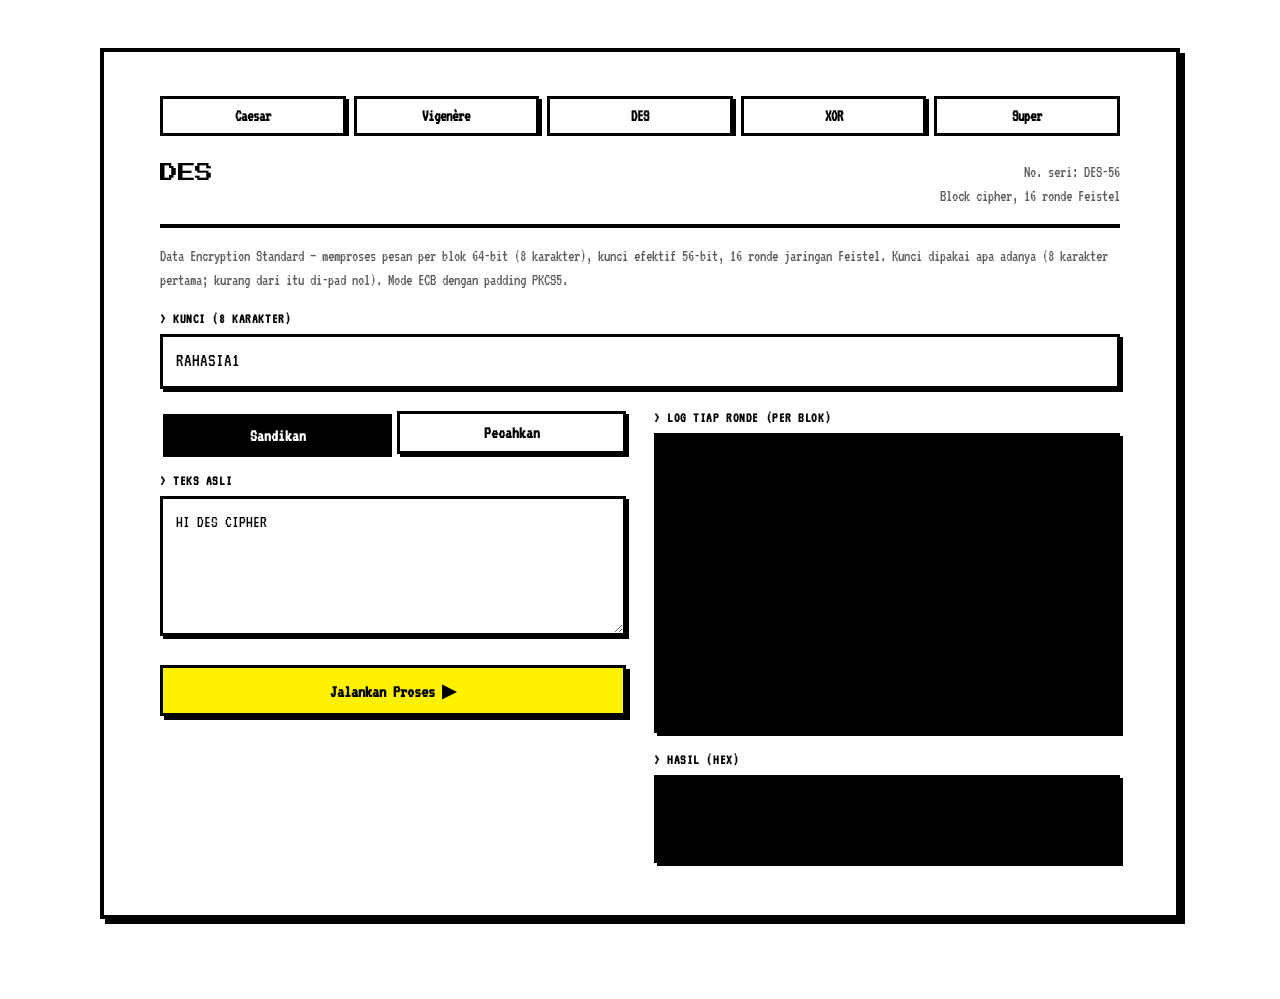
==== des.html @ 14af9d4d "des.html" ====
<!DOCTYPE html>
<html lang="id">
<head>
<meta charset="UTF-8">
<meta name="viewport" content="width=device-width, initial-scale=1.0">
<title>DES</title>
<link rel="stylesheet" href="/shared/theme.css">
</head>
<body>

<div class="sheet">
  <div id="nav-slot"></div>

  <div class="letterhead">
    <h1>DES</h1>
    <div class="ref">No. seri: DES-56<br>Block cipher, 16 ronde Feistel</div>
  </div>

  <p class="footnote" style="margin-bottom:20px; font-size:16px;">
    Data Encryption Standard — memproses pesan per blok 64-bit (8 karakter), kunci
    efektif 56-bit, 16 ronde jaringan Feistel. Kunci dipakai apa adanya (8 karakter
    pertama; kurang dari itu di-pad nol). Mode ECB dengan padding PKCS5.
  </p>

  <div class="field">
    <label for="keyInput">kunci (8 karakter)</label>
    <input type="text" id="keyInput" value="RAHASIA1" maxlength="8">
  </div>

  <div class="bento-grid">

    <div class="bento-panel">
      <div class="mode-row" style="margin-bottom:0;">
        <button class="mode-btn active" data-mode="encrypt">Sandikan</button>
        <button class="mode-btn" data-mode="decrypt">Pecahkan</button>
      </div>

      <div class="field">
        <label id="inputLabel" for="inputText">teks asli</label>
        <textarea id="inputText" style="min-height:140px; font-size:17px;">HI DES CIPHER</textarea>
      </div>

      <button class="run-btn" id="runBtn">Jalankan Proses ▶</button>
      <p class="footnote" id="warnBox" style="margin-top:8px; font-size:15px;"></p>
    </div>

    <div class="bento-panel">
      <div class="field">
        <label>log tiap ronde (per blok)</label>
        <div id="processLogContainer" class="terminal-log" style="min-height:300px; font-size:15px;"></div>
      </div>

      <div class="field">
        <label id="outputLabel">hasil (hex)</label>
        <div class="output-box" id="outputText" style="font-size:17px;"></div>
      </div>
    </div>

  </div>
</div>

<script src="/shared/nav.js"></script>
<script src="/shared/process-log.js"></script>
<script src="/ciphers/xor.js"></script>
<script src="/ciphers/des.js"></script>
<script>
  let mode = 'encrypt';
  const modeButtons = document.querySelectorAll('.mode-btn');
  const keyInput = document.getElementById('keyInput');
  const inputText = document.getElementById('inputText');
  const inputLabel = document.getElementById('inputLabel');
  const outputText = document.getElementById('outputText');
  const outputLabel = document.getElementById('outputLabel');
  const warnBox = document.getElementById('warnBox');
  const runBtn = document.getElementById('runBtn');

  modeButtons.forEach(btn=>{
    btn.addEventListener('click', ()=>{
      modeButtons.forEach(b=>b.classList.remove('active'));
      btn.classList.add('active');
      mode = btn.dataset.mode;
      inputLabel.textContent = mode === 'encrypt' ? 'teks asli' : 'teks tersandi (hex)';
      outputLabel.textContent = mode === 'encrypt' ? 'hasil (hex)' : 'hasil (teks asli)';
      warnBox.textContent = '';
      if(mode === 'encrypt'){
        inputText.value = 'HI DES CIPHER';
      } else {
        inputText.value = desProcess('HI DES CIPHER', keyInput.value, 'encrypt').result;
      }
    });
  });

  runBtn.addEventListener('click', ()=>{
    warnBox.textContent = '';
    outputText.textContent = ' ';
    try{
      const { result, steps } = desProcess(inputText.value, keyInput.value, mode);
      runBtn.disabled = true;
      runTerminalLog('processLogContainer', steps, ()=>{
        outputText.textContent = result || ' ';
        runBtn.disabled = false;
      }, 15);
    }catch(err){
      warnBox.textContent = err.message;
    }
  });
</script>
</body>
</html>
---- shared/theme.css ----
@import url('https://fonts.googleapis.com/css2?family=Press+Start+2P&family=VT323&display=swap');

:root{
  --paper:#ffffff;
  --paper-dark:#ffffff;
  --ink:#000000;
  --ink-soft:#5c5c5c;
  --red:#000000;
  --red-soft:#5c5c5c;
  --line:#000000;
  --accent:#000000;
  --accent-soft:#e8e8e8;
  --radius:0px;
  --shadow:5px 5px 0 #000;
}

*{ box-sizing:border-box; }

body{
  margin:0;
  min-height:100vh;
  background:
    radial-gradient(#00000014 1.5px, transparent 1.5px) 0 0/16px 16px,
    #ffffff;
  font-family:'VT323', monospace;
  color:var(--ink);
  display:flex;
  justify-content:center;
  padding:48px 18px 80px;
  image-rendering:pixelated;
}

.sheet{
  width:100%;
  max-width:880px;
  background:var(--paper-dark);
  border:4px solid var(--ink);
  border-radius:0;
  box-shadow:var(--shadow);
  padding:32px 34px 38px;
}

@media (min-width: 860px){
  .sheet{ max-width:960px; padding:44px 56px 52px; }
}

.letterhead{
  display:flex;
  justify-content:space-between;
  align-items:flex-start;
  border-bottom:4px solid var(--ink);
  padding-bottom:16px;
  margin-bottom:16px;
}
.letterhead h1{
  font-family:'Press Start 2P', monospace;
  font-size:18px;
  font-weight:400;
  line-height:1.5;
  margin:0;
  letter-spacing:-0.02em;
}
.letterhead .ref{
  font-size:16px;
  color:var(--ink-soft);
  text-align:right;
  line-height:1.5;
  white-space:nowrap;
}
.letterhead .ref a{
  display:inline-flex;
  align-items:center;
  gap:6px;
  border:3px solid var(--ink) !important;
  background:#fff200 !important;
  color:var(--ink) !important;
  padding:7px 14px !important;
  border-radius:0;
  font-weight:700;
  font-family:'VT323', monospace;
  font-size:16px;
  box-shadow:3px 3px 0 #000;
  transition:transform .08s ease, box-shadow .08s ease;
}
.letterhead .ref a:hover{ transform:translate(2px,2px); box-shadow:1px 1px 0 #000; }

.field{ margin-bottom:22px; }
label{
  display:block;
  font-size:14px;
  font-weight:700;
  color:var(--ink);
  margin-bottom:8px;
  text-transform:uppercase;
  letter-spacing:0.04em;
}
label::before{ content:"> "; }

textarea, input[type="text"], input[type="number"]{
  width:100%;
  background:var(--paper);
  color:var(--ink);
  border:3px solid var(--ink);
  border-radius:0;
  padding:11px 13px;
  font-family:'VT323', monospace;
  font-size:19px;
  line-height:1.4;
  outline:none;
  box-shadow:3px 3px 0 #000;
}
textarea{ min-height:88px; resize:vertical; }
textarea:focus, input:focus{
  box-shadow:5px 5px 0 #000;
  transform:translate(-2px,-2px);
}

.output-box{
  width:100%;
  min-height:88px;
  background:#000000;
  border:3px solid var(--ink);
  border-radius:0;
  padding:11px 13px;
  font-family:'VT323', monospace;
  font-size:19px;
  line-height:1.4;
  color:#00ff41;
  white-space:pre-wrap;
  word-break:break-word;
  box-shadow:3px 3px 0 #000;
}

.mode-row{
  display:flex;
  background:transparent;
  border:none;
  padding:0;
  gap:8px;
  margin-bottom:24px;
}
.mode-btn{
  flex:1;
  padding:10px 0;
  background:#fff;
  border:3px solid var(--ink);
  border-radius:0;
  color:var(--ink);
  font-family:'VT323', monospace;
  font-size:17px;
  font-weight:700;
  cursor:pointer;
  box-shadow:3px 3px 0 #000;
  transition:transform .08s ease, box-shadow .08s ease;
}
.mode-btn:hover{ transform:translate(1px,1px); box-shadow:2px 2px 0 #000; }
.mode-btn.active{
  background:var(--ink);
  color:#fff;
  transform:translate(3px,3px);
  box-shadow:0 0 0 #000;
}

.footnote{
  margin-top:10px;
  font-size:15px;
  color:var(--ink-soft);
  line-height:1.5;
}

.process-panel{
  margin-top:26px;
  border-top:3px solid var(--ink);
  padding-top:18px;
  max-height:320px;
  overflow-y:auto;
}
.process-table{
  width:100%;
  border-collapse:collapse;
  font-size:15px;
  margin-top:4px;
}
.process-table th, .process-table td{
  border:2px solid var(--ink);
  padding:7px 10px;
  text-align:center;
}
.process-table th{
  background:var(--ink);
  color:#fff;
  font-weight:700;
  text-transform:uppercase;
  font-size:13px;
}
.process-table tbody tr:nth-child(even){ background:#f0f0f0; }
.log-empty{ font-size:15px; color:var(--ink-soft); }

.terminal-log{
  background:#000;
  border:3px solid var(--ink);
  padding:14px 16px;
  min-height:120px;
  max-height:280px;
  overflow-y:auto;
  box-shadow:3px 3px 0 #000;
}
.term-line{
  margin:0 0 4px;
  color:#00ff41;
  font-family:'VT323', monospace;
  font-size:16px;
  white-space:pre-wrap;
  word-break:break-word;
}
.run-btn{
  width:100%;
  padding:12px 0;
  margin-top:6px;
  background:#fff200;
  border:3px solid var(--ink);
  font-family:'VT323', monospace;
  font-weight:700;
  font-size:18px;
  cursor:pointer;
  box-shadow:4px 4px 0 #000;
  transition:transform .08s ease, box-shadow .08s ease;
}
.run-btn:hover{ transform:translate(2px,2px); box-shadow:2px 2px 0 #000; }
.run-btn:active{ transform:translate(4px,4px); box-shadow:0 0 0 #000; }

.grid-2{
  display:grid;
  grid-template-columns:1fr;
  gap:0;
}
@media (min-width: 860px){
  .grid-2{
    grid-template-columns:1fr 1fr;
    gap:24px;
    align-items:start;
  }
}
.bento-grid{
  display:grid;
  grid-template-columns:1fr;
  gap:24px;
  align-items:start;
}
@media (min-width: 860px){
  .bento-grid{
    grid-template-columns:1fr 1fr;
    gap:28px;
  }
}
.bento-panel{
  display:flex;
  flex-direction:column;
  gap:20px;
}
.bento-panel .field{ margin-bottom:0; }

@media (min-width: 860px){
  .sheet{ max-width:1080px; }
}
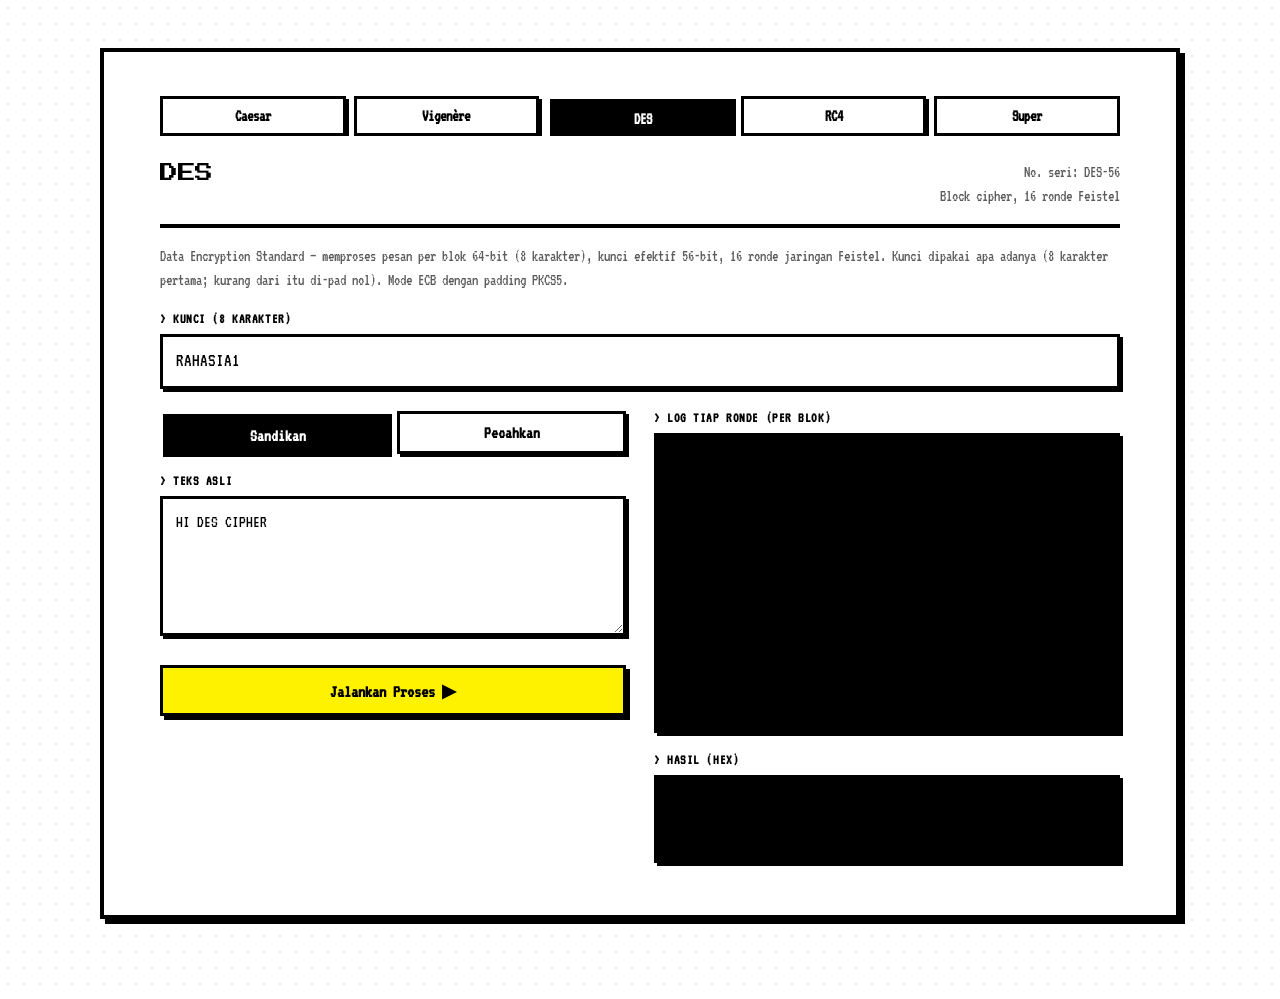
==== commit 761875de: "add rc4" ====
--- a/des.html
+++ b/des.html
@@ -61,7 +61,7 @@
 
 <script src="/shared/nav.js"></script>
 <script src="/shared/process-log.js"></script>
-<script src="/ciphers/xor.js"></script>
+<script src="/shared/byte-utils.js"></script>
 <script src="/ciphers/des.js"></script>
 <script>
   let mode = 'encrypt';
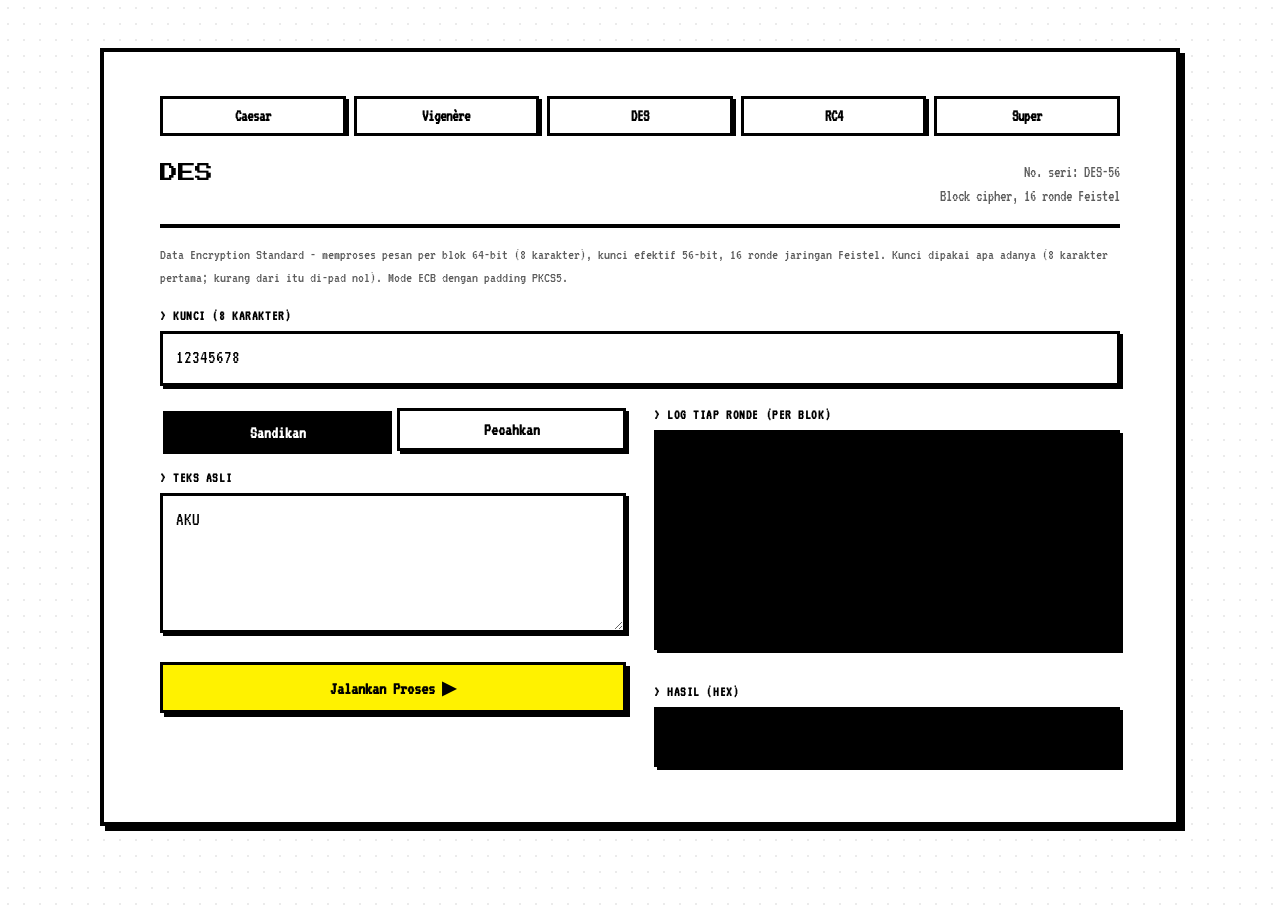
==== commit edeba22b: "Merge branch 'main' into Baru-Mooie" ====
--- a/des.html
+++ b/des.html
@@ -1,4 +1,4 @@
-<!DOCTYPE html>
+<!-- <!DOCTYPE html>
 <html lang="id">
 <head>
 <meta charset="UTF-8">
@@ -106,4 +106,220 @@
   });
 </script>
 </body>
+</html> -->
+
+<!DOCTYPE html>
+<html lang="id">
+<head>
+    <meta charset="UTF-8">
+    <meta name="viewport" content="width=device-width, initial-scale=1.0">
+    <title>DES - Data Encryption Standard</title>
+    <link rel="stylesheet" href="/shared/theme.css">
+    <style>
+      #processLogContainer {
+        height: 220px !important;
+        max-height: 220px !important;
+        overflow-y: auto !important;
+        box-sizing: border-box;
+      }
+      #outputText {
+        height: 60px !important;
+        min-height: 60px !important;
+        max-height: 60px !important;
+        resize: none;
+        box-sizing: border-box;
+      }
+    </style>
+</head>
+<body>
+
+<div class="sheet">
+    <!-- Slot Navigasi Bar Atas -->
+    <div id="nav-slot"></div>
+
+    <!-- Header Judul & Seri -->
+    <div class="letterhead">
+        <h1>DES</h1>
+        <div class="ref">No. seri: DES-56<br>Block cipher, 16 ronde Feistel</div>
+    </div>
+
+    <p class="footnote" style="margin-bottom:20px;">
+        Data Encryption Standard - memproses pesan per blok 64-bit (8 karakter), kunci efektif 56-bit, 16 ronde jaringan Feistel. Kunci dipakai apa adanya (8 karakter pertama; kurang dari itu di-pad nol). Mode ECB dengan padding PKCS5.
+    </p>
+
+    <!-- Field Kunci -->
+    <div class="field">
+        <label for="cipherKey">kunci (8 karakter)</label>
+        <input type="text" id="cipherKey" value="12345678" placeholder="Masukkan kunci 8 karakter...">
+    </div>
+
+    <!-- Bento Grid Layout 2 Kolom -->
+    <div class="bento-grid">
+
+        <!-- Kolom Kiri: Input & Mode -->
+        <div class="bento-panel">
+            <div class="mode-row" style="margin-bottom:0;">
+                <button class="mode-btn active" id="btnModeEncrypt">Sandikan</button>
+                <button class="mode-btn" id="btnModeDecrypt">Pecahkan</button>
+            </div>
+
+            <div class="field">
+                <label id="inputLabel" for="inputText">teks asli</label>
+                <textarea id="inputText" style="min-height:140px;">AKU</textarea>
+            </div>
+
+            <button class="run-btn" id="runBtn">Jalankan Proses ▶</button>
+        </div>
+
+        <!-- Kolom Kanan: Log & Hasil -->
+        <div class="bento-panel">
+            <div class="field">
+                <label>log tiap ronde (per blok)</label>
+                <div id="processLogContainer" class="terminal-log">Aktivitas proses akan muncul di sini...</div>
+            </div>
+
+            <div class="field" style="margin-top:15px;">
+                <label id="outputLabel">hasil (hex)</label>
+                <textarea id="outputText" readonly style="width:100%; background:var(--ink, #000); color:#00ff66; font-family:monospace; font-weight:bold; padding:8px;"></textarea>
+            </div>
+        </div>
+
+    </div>
+</div>
+
+<!-- Impor Script Pendukung -->
+<script src="/shared/nav.js"></script>
+<script src="/shared/process-log.js"></script>
+<script src="/shared/bigint-utils.js"></script>
+
+<!-- Definisi Fallback Utilitas Jika bigint-utils Belum Memuatnya -->
+<script>
+    if (typeof window.textToBytes !== 'function') {
+        window.textToBytes = function(str) {
+            const bytes = [];
+            for (let i = 0; i < str.length; i++) {
+                bytes.push(str.charCodeAt(i) & 0xFF);
+            }
+            return bytes;
+        };
+    }
+    if (typeof window.bytesToText !== 'function') {
+        window.bytesToText = function(bytes) {
+            return String.fromCharCode.apply(null, bytes);
+        };
+    }
+    if (typeof window.bytesToHex !== 'function') {
+        window.bytesToHex = function(bytes) {
+            return Array.from(bytes).map(b => b.toString(16).padStart(2, '0')).join('');
+        };
+    }
+    if (typeof window.hexToBytes !== 'function') {
+        window.hexToBytes = function(hex) {
+            const bytes = [];
+            const cleanHex = hex.replace(/\s+/g, '');
+            for (let c = 0; c < cleanHex.length; c += 2) {
+                bytes.push(parseInt(cleanHex.substr(c, 2), 16));
+            }
+            return bytes;
+        };
+    }
+</script>
+
+<script src="/ciphers/des.js"></script>
+
+<script>
+    let mode = 'encrypt';
+
+    const btnModeEncrypt = document.getElementById('btnModeEncrypt');
+    const btnModeDecrypt = document.getElementById('btnModeDecrypt');
+    const inputLabel = document.getElementById('inputLabel');
+    const outputLabel = document.getElementById('outputLabel');
+    const inputText = document.getElementById('inputText');
+    const outputText = document.getElementById('outputText');
+    const cipherKey = document.getElementById('cipherKey');
+    const runBtn = document.getElementById('runBtn');
+
+    // Switch Mode Sandikan
+    btnModeEncrypt.addEventListener('click', () => {
+        mode = 'encrypt';
+        btnModeEncrypt.classList.add('active');
+        btnModeDecrypt.classList.remove('active');
+        inputLabel.textContent = 'teks asli';
+        outputLabel.textContent = 'hasil (hex)';
+        inputText.value = 'AKU';
+    });
+
+    // Switch Mode Pecahkan
+    btnModeDecrypt.addEventListener('click', () => {
+        mode = 'decrypt';
+        btnModeDecrypt.classList.add('active');
+        btnModeEncrypt.classList.remove('active');
+        inputLabel.textContent = 'ciphertext (hex)';
+        outputLabel.textContent = 'hasil (teks asli)';
+        if (outputText.value) {
+            inputText.value = outputText.value;
+        }
+    });
+
+    // Eksekusi Proses DES
+    runBtn.addEventListener('click', () => {
+        const key = cipherKey.value;
+        const text = inputText.value;
+
+        if (!key || !text) {
+            alert("Kunci dan Teks Input wajib diisi!");
+            return;
+        }
+
+        runBtn.disabled = true;
+
+        try {
+            let resObj = null;
+
+            if (typeof desProcess === 'function') {
+                resObj = desProcess(text, key, mode);
+            } else if (mode === 'encrypt' && typeof encryptDES === 'function') {
+                const r = encryptDES(text, key);
+                resObj = typeof r === 'object' ? r : { result: r };
+            } else if (mode === 'decrypt' && typeof decryptDES === 'function') {
+                const r = decryptDES(text, key);
+                resObj = typeof r === 'object' ? r : { result: r };
+            }
+
+            const finalResult = (resObj && resObj.result !== undefined) ? resObj.result : resObj;
+            outputText.value = finalResult || '';
+
+            let logLines = [];
+            if (resObj && Array.isArray(resObj.log) && resObj.log.length > 0) {
+                logLines = resObj.log;
+            } else if (resObj && Array.isArray(resObj.stages)) {
+                logLines = resObj.stages.map(s => `${s.label}: ${s.value}`);
+            } else {
+                logLines = [
+                    `> ${mode === 'encrypt' ? 'Enkripsi' : 'Dekripsi'} DES Selesai`,
+                    `> Kunci: ${key}`,
+                    `> Input: ${text}`,
+                    `> Output: ${finalResult}`
+                ];
+            }
+
+            if (typeof runTerminalLog === 'function') {
+                runTerminalLog('processLogContainer', logLines, () => { runBtn.disabled = false; }, 60);
+            } else {
+                document.getElementById('processLogContainer').textContent = logLines.join('\n');
+                runBtn.disabled = false;
+            }
+
+        } catch (err) {
+            if (typeof runTerminalLog === 'function') {
+                runTerminalLog('processLogContainer', [`ERROR: ${err.message}`], () => { runBtn.disabled = false; });
+            } else {
+                alert("Terjadi kesalahan: " + err.message);
+                runBtn.disabled = false;
+            }
+        }
+    });
+</script>
+
+</body>
 </html>
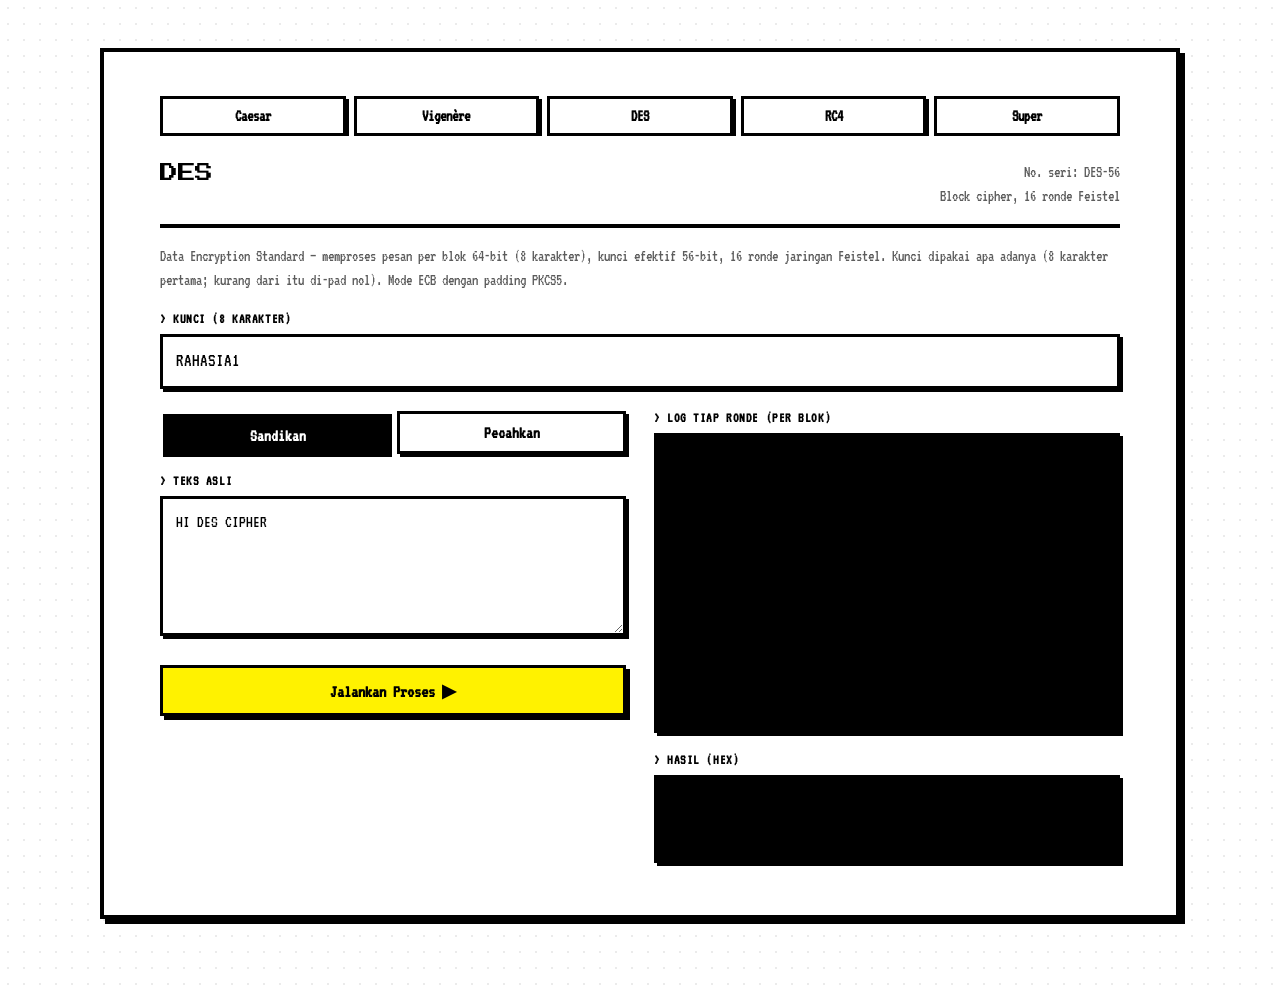
==== commit 07360ece: "rusak rusak" ====
--- a/des.html
+++ b/des.html
@@ -1,4 +1,4 @@
-<!-- <!DOCTYPE html>
+<!DOCTYPE html>
 <html lang="id">
 <head>
 <meta charset="UTF-8">
@@ -106,220 +106,6 @@
   });
 </script>
 </body>
-</html> -->
+</html>
 
-<!DOCTYPE html>
-<html lang="id">
-<head>
-    <meta charset="UTF-8">
-    <meta name="viewport" content="width=device-width, initial-scale=1.0">
-    <title>DES - Data Encryption Standard</title>
-    <link rel="stylesheet" href="/shared/theme.css">
-    <style>
-      #processLogContainer {
-        height: 220px !important;
-        max-height: 220px !important;
-        overflow-y: auto !important;
-        box-sizing: border-box;
-      }
-      #outputText {
-        height: 60px !important;
-        min-height: 60px !important;
-        max-height: 60px !important;
-        resize: none;
-        box-sizing: border-box;
-      }
-    </style>
-</head>
-<body>
-
-<div class="sheet">
-    <!-- Slot Navigasi Bar Atas -->
-    <div id="nav-slot"></div>
-
-    <!-- Header Judul & Seri -->
-    <div class="letterhead">
-        <h1>DES</h1>
-        <div class="ref">No. seri: DES-56<br>Block cipher, 16 ronde Feistel</div>
-    </div>
-
-    <p class="footnote" style="margin-bottom:20px;">
-        Data Encryption Standard - memproses pesan per blok 64-bit (8 karakter), kunci efektif 56-bit, 16 ronde jaringan Feistel. Kunci dipakai apa adanya (8 karakter pertama; kurang dari itu di-pad nol). Mode ECB dengan padding PKCS5.
-    </p>
-
-    <!-- Field Kunci -->
-    <div class="field">
-        <label for="cipherKey">kunci (8 karakter)</label>
-        <input type="text" id="cipherKey" value="12345678" placeholder="Masukkan kunci 8 karakter...">
-    </div>
-
-    <!-- Bento Grid Layout 2 Kolom -->
-    <div class="bento-grid">
-
-        <!-- Kolom Kiri: Input & Mode -->
-        <div class="bento-panel">
-            <div class="mode-row" style="margin-bottom:0;">
-                <button class="mode-btn active" id="btnModeEncrypt">Sandikan</button>
-                <button class="mode-btn" id="btnModeDecrypt">Pecahkan</button>
-            </div>
-
-            <div class="field">
-                <label id="inputLabel" for="inputText">teks asli</label>
-                <textarea id="inputText" style="min-height:140px;">AKU</textarea>
-            </div>
-
-            <button class="run-btn" id="runBtn">Jalankan Proses ▶</button>
-        </div>
-
-        <!-- Kolom Kanan: Log & Hasil -->
-        <div class="bento-panel">
-            <div class="field">
-                <label>log tiap ronde (per blok)</label>
-                <div id="processLogContainer" class="terminal-log">Aktivitas proses akan muncul di sini...</div>
-            </div>
-
-            <div class="field" style="margin-top:15px;">
-                <label id="outputLabel">hasil (hex)</label>
-                <textarea id="outputText" readonly style="width:100%; background:var(--ink, #000); color:#00ff66; font-family:monospace; font-weight:bold; padding:8px;"></textarea>
-            </div>
-        </div>
-
-    </div>
-</div>
-
-<!-- Impor Script Pendukung -->
-<script src="/shared/nav.js"></script>
-<script src="/shared/process-log.js"></script>
-<script src="/shared/bigint-utils.js"></script>
-
-<!-- Definisi Fallback Utilitas Jika bigint-utils Belum Memuatnya -->
-<script>
-    if (typeof window.textToBytes !== 'function') {
-        window.textToBytes = function(str) {
-            const bytes = [];
-            for (let i = 0; i < str.length; i++) {
-                bytes.push(str.charCodeAt(i) & 0xFF);
-            }
-            return bytes;
-        };
-    }
-    if (typeof window.bytesToText !== 'function') {
-        window.bytesToText = function(bytes) {
-            return String.fromCharCode.apply(null, bytes);
-        };
-    }
-    if (typeof window.bytesToHex !== 'function') {
-        window.bytesToHex = function(bytes) {
-            return Array.from(bytes).map(b => b.toString(16).padStart(2, '0')).join('');
-        };
-    }
-    if (typeof window.hexToBytes !== 'function') {
-        window.hexToBytes = function(hex) {
-            const bytes = [];
-            const cleanHex = hex.replace(/\s+/g, '');
-            for (let c = 0; c < cleanHex.length; c += 2) {
-                bytes.push(parseInt(cleanHex.substr(c, 2), 16));
-            }
-            return bytes;
-        };
-    }
-</script>
-
-<script src="/ciphers/des.js"></script>
-
-<script>
-    let mode = 'encrypt';
-
-    const btnModeEncrypt = document.getElementById('btnModeEncrypt');
-    const btnModeDecrypt = document.getElementById('btnModeDecrypt');
-    const inputLabel = document.getElementById('inputLabel');
-    const outputLabel = document.getElementById('outputLabel');
-    const inputText = document.getElementById('inputText');
-    const outputText = document.getElementById('outputText');
-    const cipherKey = document.getElementById('cipherKey');
-    const runBtn = document.getElementById('runBtn');
-
-    // Switch Mode Sandikan
-    btnModeEncrypt.addEventListener('click', () => {
-        mode = 'encrypt';
-        btnModeEncrypt.classList.add('active');
-        btnModeDecrypt.classList.remove('active');
-        inputLabel.textContent = 'teks asli';
-        outputLabel.textContent = 'hasil (hex)';
-        inputText.value = 'AKU';
-    });
-
-    // Switch Mode Pecahkan
-    btnModeDecrypt.addEventListener('click', () => {
-        mode = 'decrypt';
-        btnModeDecrypt.classList.add('active');
-        btnModeEncrypt.classList.remove('active');
-        inputLabel.textContent = 'ciphertext (hex)';
-        outputLabel.textContent = 'hasil (teks asli)';
-        if (outputText.value) {
-            inputText.value = outputText.value;
-        }
-    });
-
-    // Eksekusi Proses DES
-    runBtn.addEventListener('click', () => {
-        const key = cipherKey.value;
-        const text = inputText.value;
-
-        if (!key || !text) {
-            alert("Kunci dan Teks Input wajib diisi!");
-            return;
-        }
-
-        runBtn.disabled = true;
-
-        try {
-            let resObj = null;
-
-            if (typeof desProcess === 'function') {
-                resObj = desProcess(text, key, mode);
-            } else if (mode === 'encrypt' && typeof encryptDES === 'function') {
-                const r = encryptDES(text, key);
-                resObj = typeof r === 'object' ? r : { result: r };
-            } else if (mode === 'decrypt' && typeof decryptDES === 'function') {
-                const r = decryptDES(text, key);
-                resObj = typeof r === 'object' ? r : { result: r };
-            }
-
-            const finalResult = (resObj && resObj.result !== undefined) ? resObj.result : resObj;
-            outputText.value = finalResult || '';
-
-            let logLines = [];
-            if (resObj && Array.isArray(resObj.log) && resObj.log.length > 0) {
-                logLines = resObj.log;
-            } else if (resObj && Array.isArray(resObj.stages)) {
-                logLines = resObj.stages.map(s => `${s.label}: ${s.value}`);
-            } else {
-                logLines = [
-                    `> ${mode === 'encrypt' ? 'Enkripsi' : 'Dekripsi'} DES Selesai`,
-                    `> Kunci: ${key}`,
-                    `> Input: ${text}`,
-                    `> Output: ${finalResult}`
-                ];
-            }
-
-            if (typeof runTerminalLog === 'function') {
-                runTerminalLog('processLogContainer', logLines, () => { runBtn.disabled = false; }, 60);
-            } else {
-                document.getElementById('processLogContainer').textContent = logLines.join('\n');
-                runBtn.disabled = false;
-            }
-
-        } catch (err) {
-            if (typeof runTerminalLog === 'function') {
-                runTerminalLog('processLogContainer', [`ERROR: ${err.message}`], () => { runBtn.disabled = false; });
-            } else {
-                alert("Terjadi kesalahan: " + err.message);
-                runBtn.disabled = false;
-            }
-        }
-    });
-</script>
-
-</body>
-</html>+<!-- lontong -->
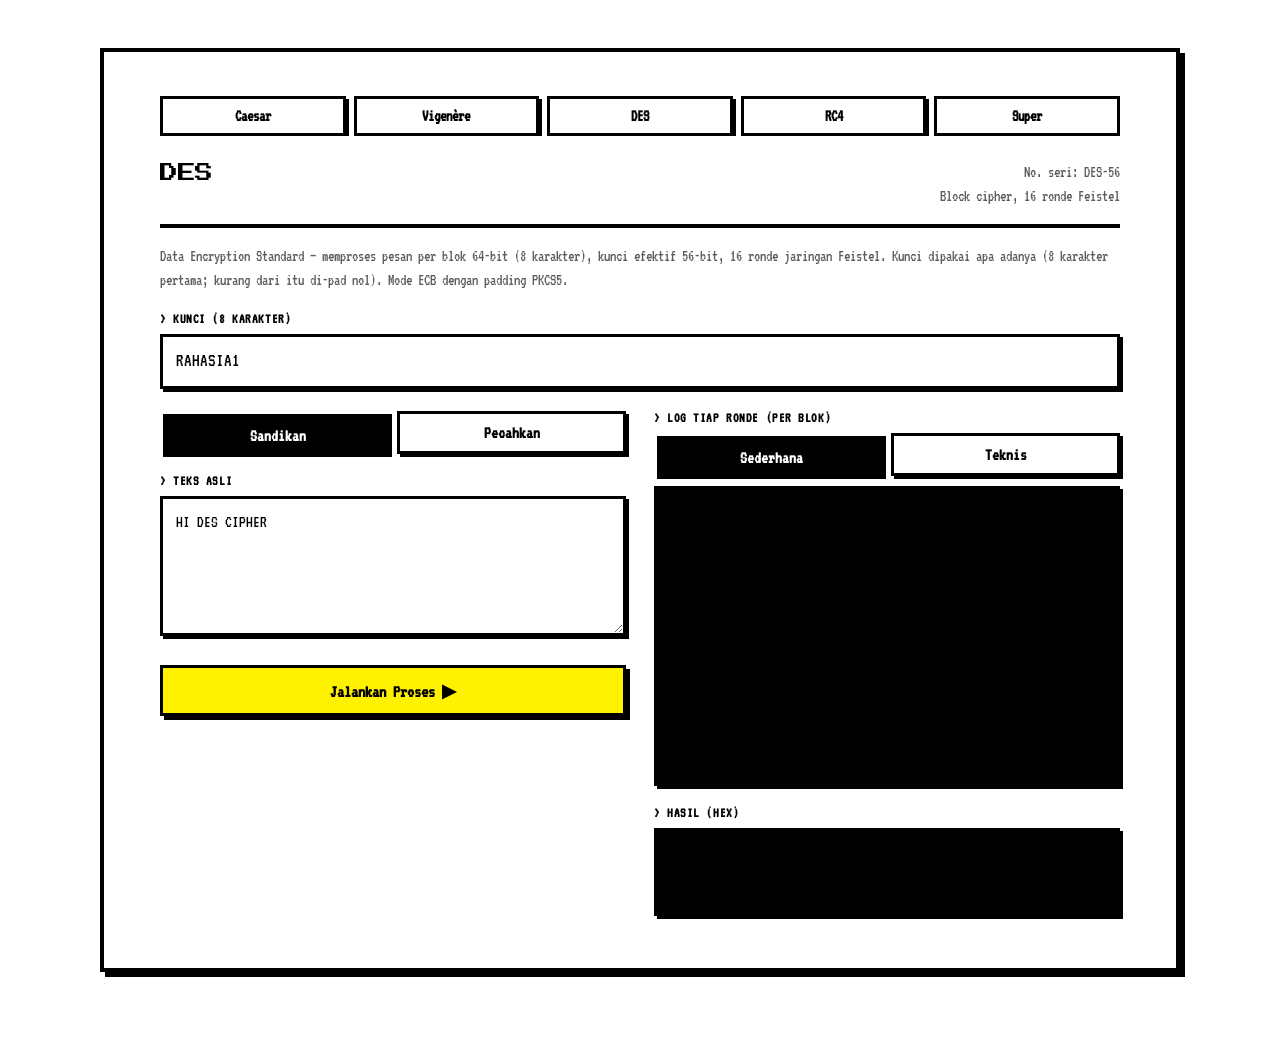
==== commit 52c32a79: "fix log agar bisa dipahami orang awam" ====
--- a/des.html
+++ b/des.html
@@ -47,6 +47,10 @@
     <div class="bento-panel">
       <div class="field">
         <label>log tiap ronde (per blok)</label>
+        <div class="mode-row" id="logModeRow" style="margin-bottom:10px;">
+          <button class="mode-btn active" data-logmode="simple" type="button">Sederhana</button>
+          <button class="mode-btn" data-logmode="tech" type="button">Teknis</button>
+        </div>
         <div id="processLogContainer" class="terminal-log" style="min-height:300px; font-size:15px;"></div>
       </div>
 
@@ -73,6 +77,30 @@
   const outputLabel = document.getElementById('outputLabel');
   const warnBox = document.getElementById('warnBox');
   const runBtn = document.getElementById('runBtn');
+  const logModeButtons = document.querySelectorAll('#logModeRow .mode-btn');
+  const processLogContainer = document.getElementById('processLogContainer');
+
+  let logMode = 'simple';
+  let lastSteps = [];
+
+  function linesFor(steps){
+    return steps.map(s => logMode === 'simple' ? s.simple : s.tech);
+  }
+
+  function renderLogStatic(steps){
+    processLogContainer.innerHTML = linesFor(steps)
+      .map(l => `<p class="term-line">> ${l}</p>`).join('');
+    processLogContainer.scrollTop = processLogContainer.scrollHeight;
+  }
+
+  logModeButtons.forEach(btn=>{
+    btn.addEventListener('click', ()=>{
+      logModeButtons.forEach(b=>b.classList.remove('active'));
+      btn.classList.add('active');
+      logMode = btn.dataset.logmode;
+      if(lastSteps.length) renderLogStatic(lastSteps);
+    });
+  });
 
   modeButtons.forEach(btn=>{
     btn.addEventListener('click', ()=>{
@@ -95,8 +123,9 @@
     outputText.textContent = ' ';
     try{
       const { result, steps } = desProcess(inputText.value, keyInput.value, mode);
+      lastSteps = steps;
       runBtn.disabled = true;
-      runTerminalLog('processLogContainer', steps, ()=>{
+      runTerminalLog('processLogContainer', linesFor(steps), ()=>{
         outputText.textContent = result || ' ';
         runBtn.disabled = false;
       }, 15);
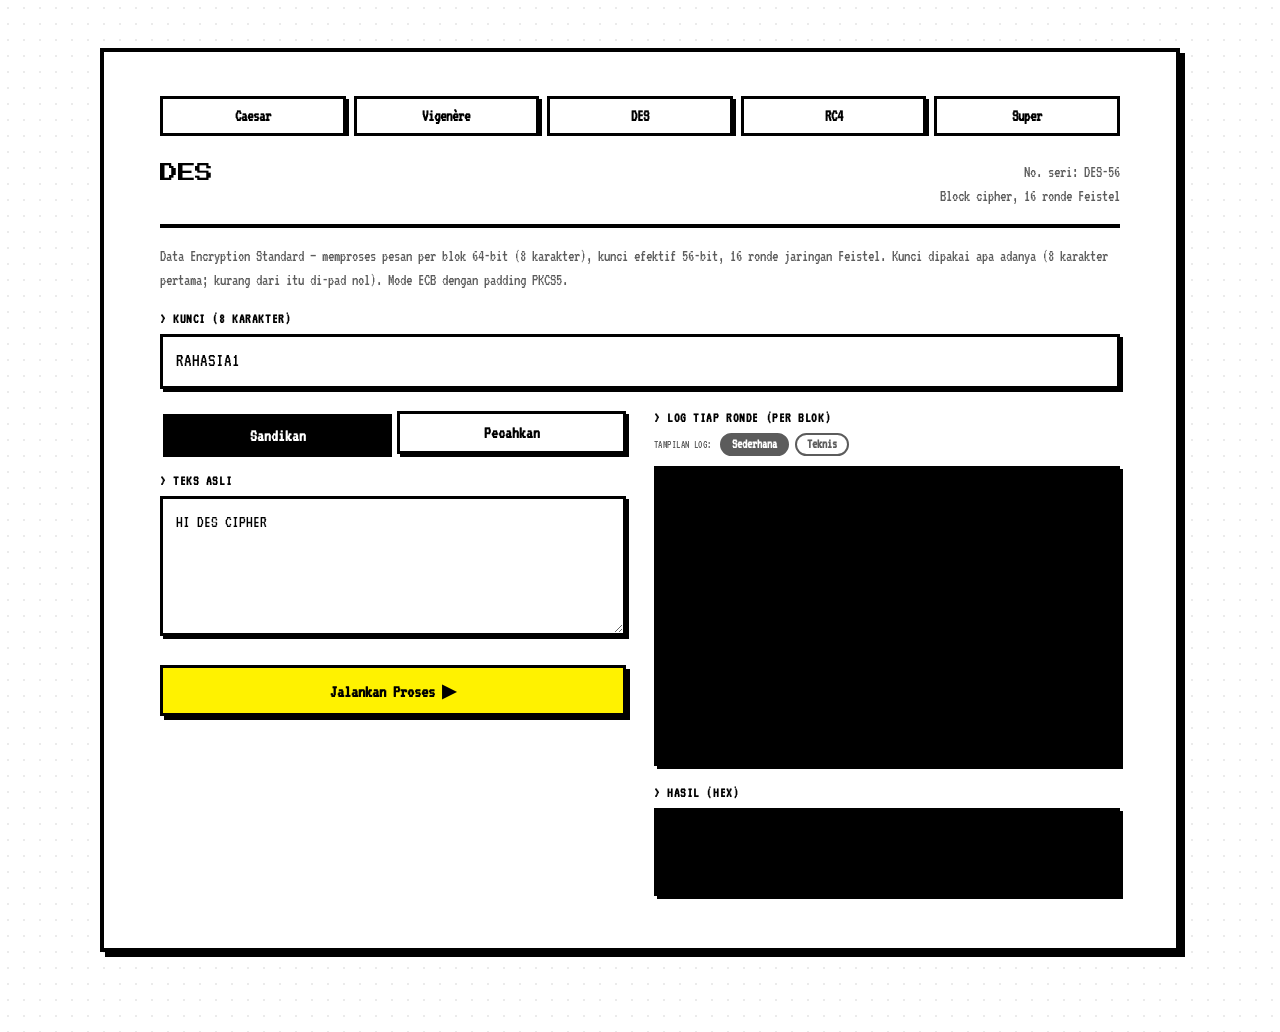
==== commit e9fdbde5: "fix tampilan log proses" ====
--- a/des.html
+++ b/des.html
@@ -47,9 +47,10 @@
     <div class="bento-panel">
       <div class="field">
         <label>log tiap ronde (per blok)</label>
-        <div class="mode-row" id="logModeRow" style="margin-bottom:10px;">
-          <button class="mode-btn active" data-logmode="simple" type="button">Sederhana</button>
-          <button class="mode-btn" data-logmode="tech" type="button">Teknis</button>
+        <div class="logmode-row" id="logModeRow">
+          <span class="logmode-label">tampilan log:</span>
+          <button class="logmode-btn active" data-logmode="simple" type="button">Sederhana</button>
+          <button class="logmode-btn" data-logmode="tech" type="button">Teknis</button>
         </div>
         <div id="processLogContainer" class="terminal-log" style="min-height:300px; font-size:15px;"></div>
       </div>
@@ -77,7 +78,7 @@
   const outputLabel = document.getElementById('outputLabel');
   const warnBox = document.getElementById('warnBox');
   const runBtn = document.getElementById('runBtn');
-  const logModeButtons = document.querySelectorAll('#logModeRow .mode-btn');
+  const logModeButtons = document.querySelectorAll('#logModeRow .logmode-btn');
   const processLogContainer = document.getElementById('processLogContainer');
 
   let logMode = 'simple';
--- a/shared/theme.css
+++ b/shared/theme.css
@@ -161,6 +161,42 @@
   box-shadow:0 0 0 #000;
 }
 
+/* Toggle kecil untuk pengaturan tampilan (mis. Sederhana/Teknis pada log proses) —
+   sengaja dibuat jauh lebih kecil & tanpa shadow tebal supaya TIDAK terlihat seperti
+   bagian dari toggle utama (Sandikan/Pecahkan). Ini kontrol yang berbeda maksudnya. */
+.logmode-row{
+  display:flex;
+  align-items:center;
+  gap:6px;
+  margin-bottom:10px;
+}
+.logmode-label{
+  font-size:11px;
+  color:var(--ink-soft);
+  text-transform:uppercase;
+  letter-spacing:0.04em;
+  margin-right:2px;
+}
+.logmode-btn{
+  padding:3px 10px;
+  background:#fff;
+  border:2px solid var(--ink-soft);
+  border-radius:12px;
+  color:var(--ink-soft);
+  font-family:'VT323', monospace;
+  font-size:13px;
+  font-weight:700;
+  cursor:pointer;
+  box-shadow:none;
+  transition:all .08s ease;
+}
+.logmode-btn:hover{ border-color:var(--ink); color:var(--ink); }
+.logmode-btn.active{
+  background:var(--ink-soft);
+  border-color:var(--ink-soft);
+  color:#fff;
+}
+
 .footnote{
   margin-top:10px;
   font-size:15px;
